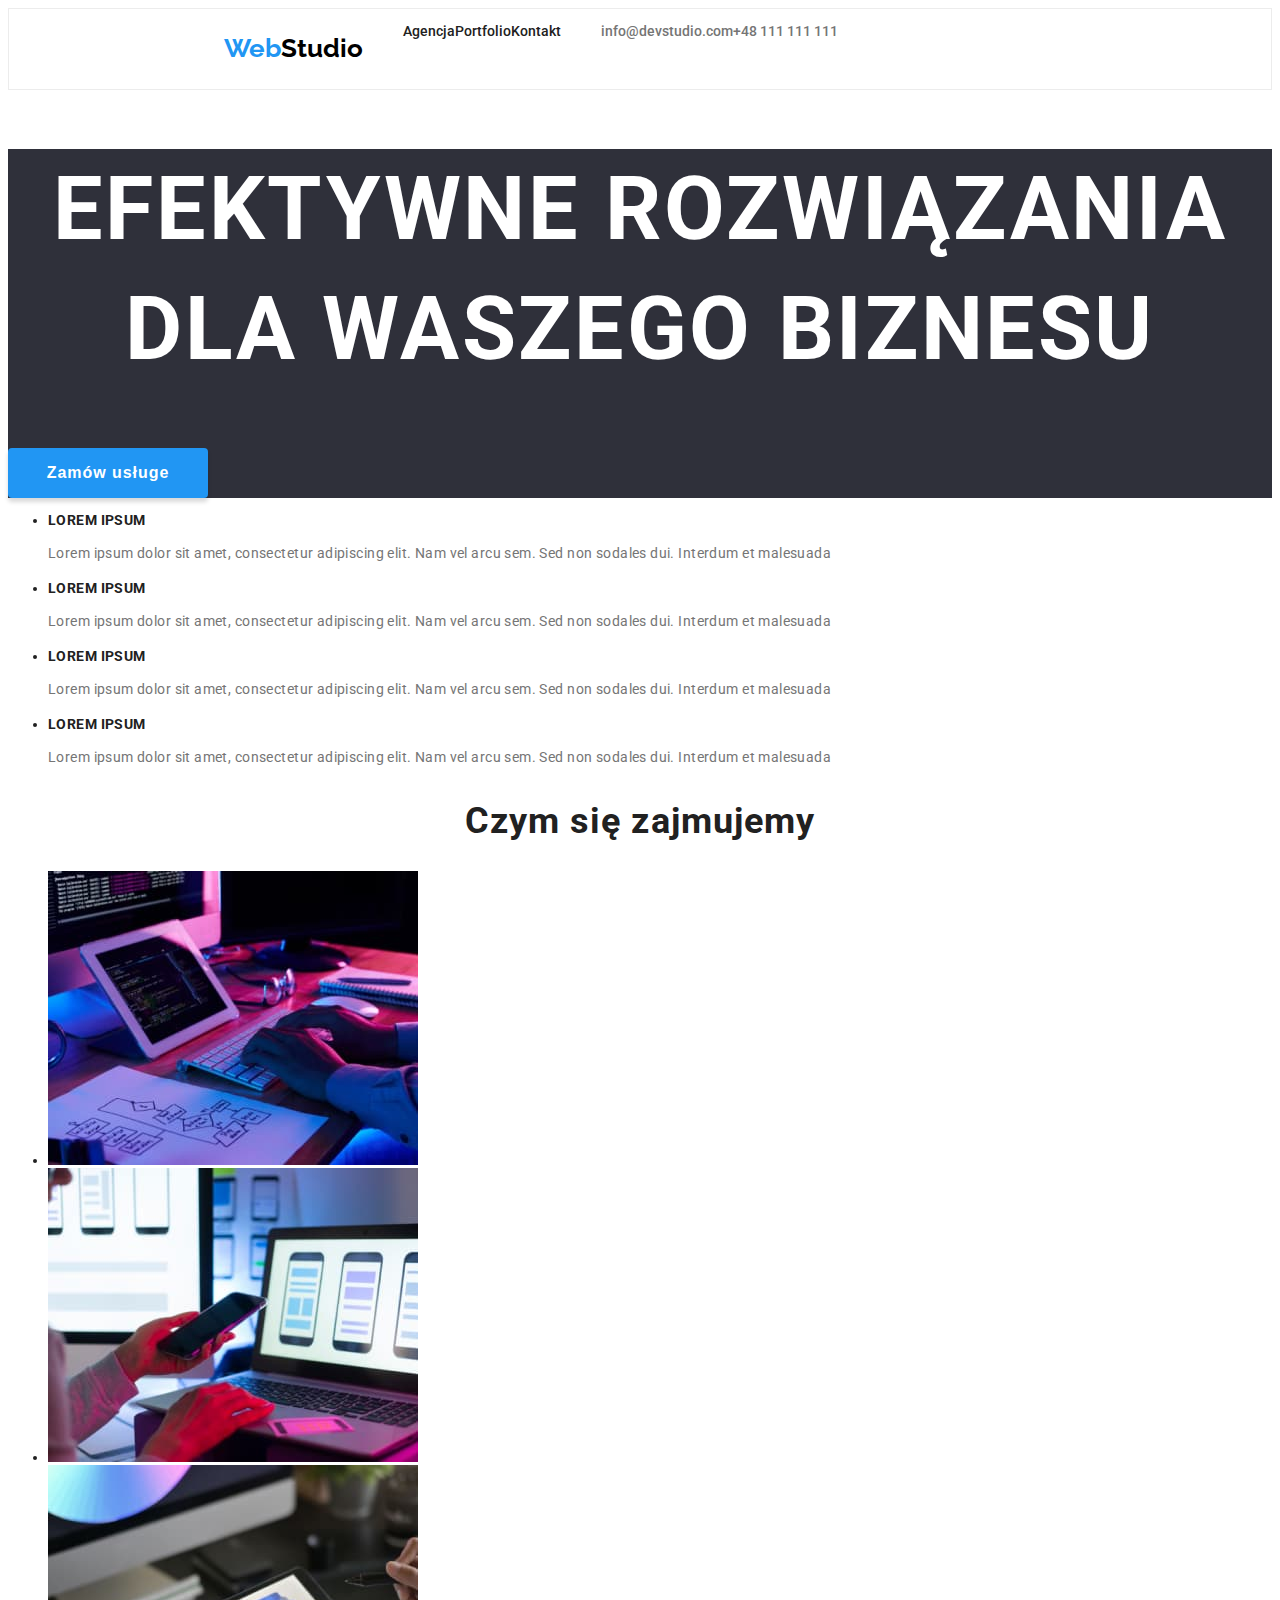
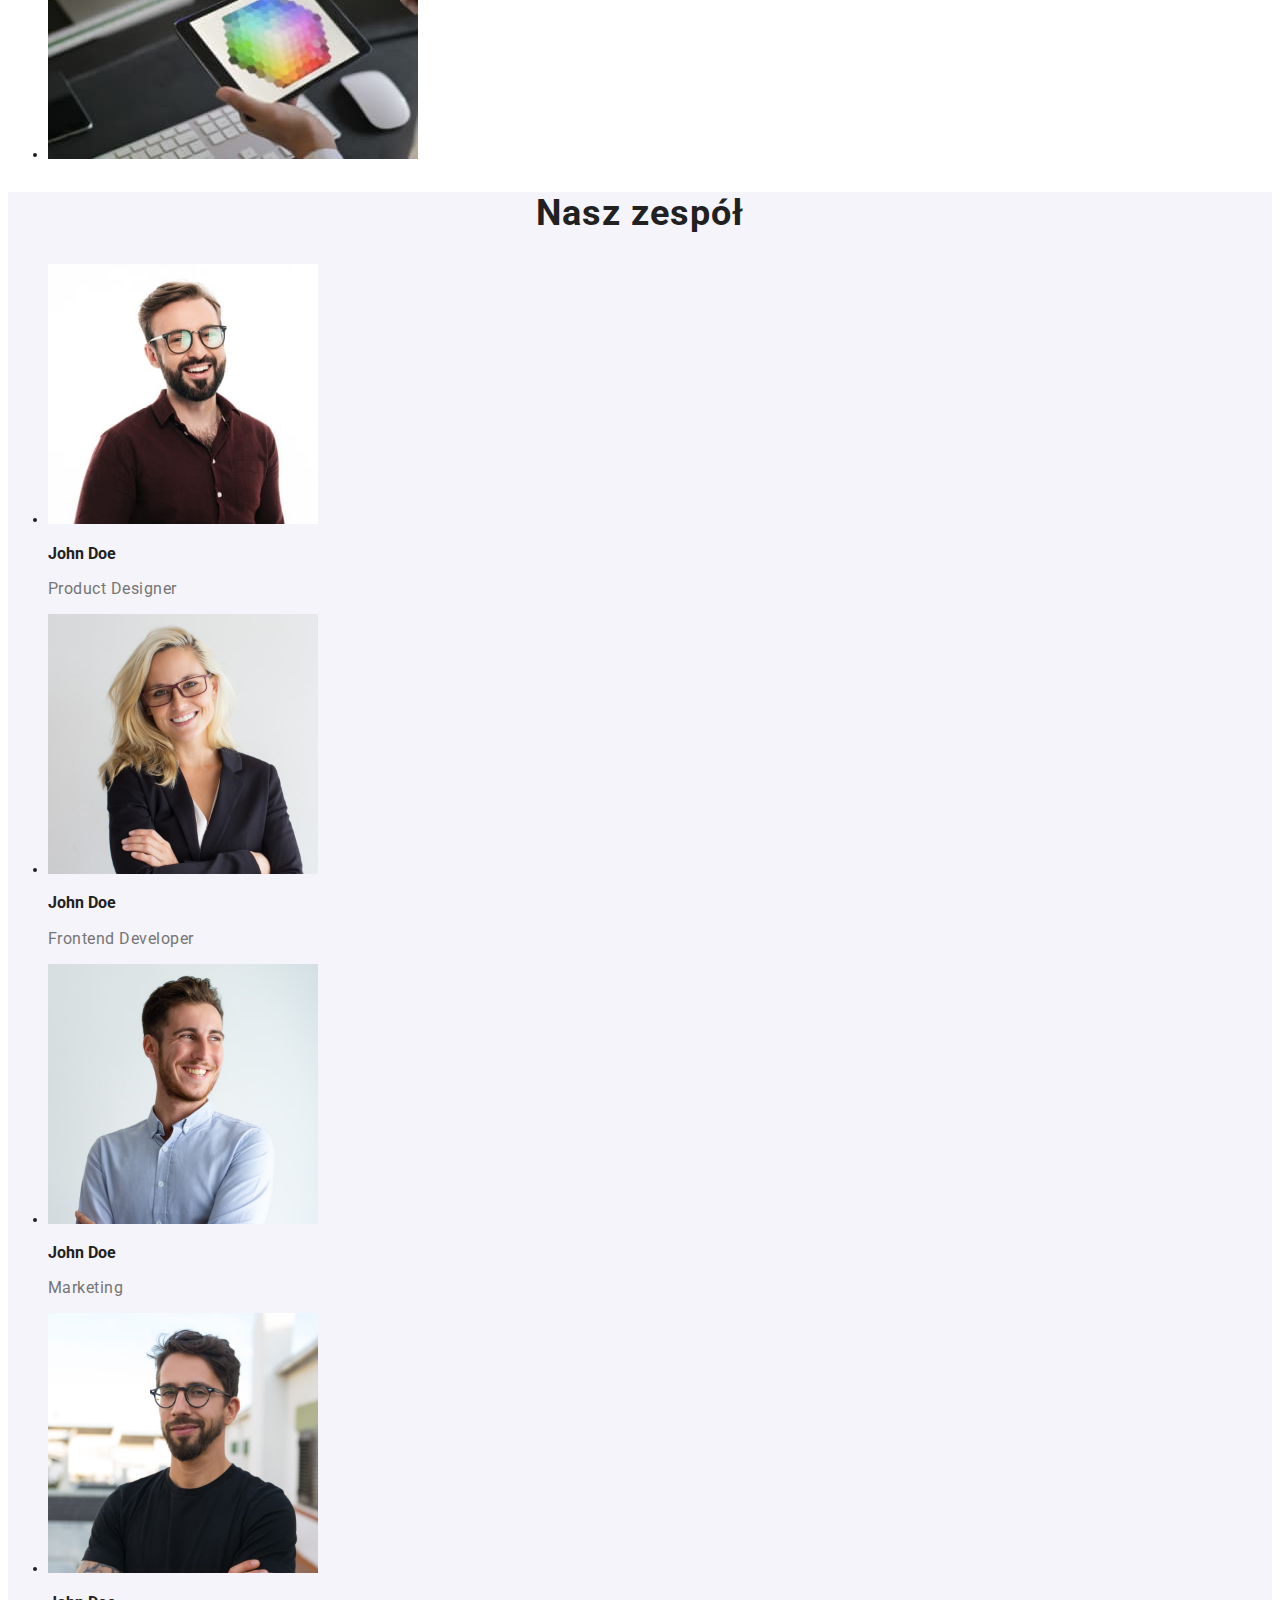
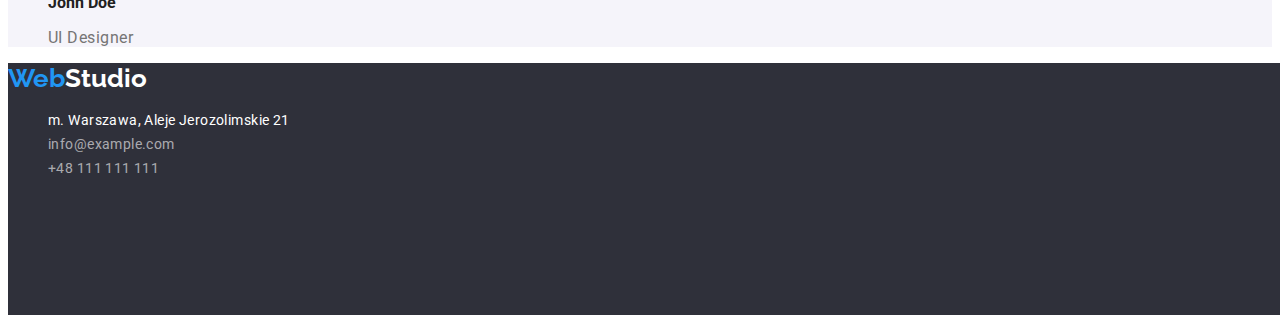
==== index.html @ daec0ac6 "First commit" ====
<!DOCTYPE html>
<html lang="en">
  <head>
    <meta charset="UTF-8" />
    <meta http-equiv="X-UA-Compatible" content="IE=edge" />
    <meta name="viewport" content="width=device-width, initial-scale=1.0" />
    <title>Main Page</title>
    <link rel="preconnect" href="https://fonts.googleapis.com" />
    <link rel="preconnect" href="https://fonts.gstatic.com" crossorigin />
    <link
      href="https://fonts.googleapis.com/css2?family=Open+Sans:wght@400;500;700;800&family=Raleway:wght@700&family=Roboto:wght@400;500;700;900&display=swap"
      rel="stylesheet"
    />
    <link rel="stylesheet" href="css/styles.css" />
  </head>
  <body>
    <header>
      <!--Logo-->
      <a href="index.html" class="logo">Web<span>Studio</span></a>
      <!--Navbar-->
      <nav class="nav-bar">
        <ul class="nav-list">
          <li><a href="index.html" class="nav-list-item">Agencja</a></li>
          <li><a href="portfolio.html" class="nav-list-item">Portfolio</a></li>
          <li><a href="#" class="nav-list-item">Kontakt</a></li>
        </ul>
      </nav>
      <!--Contact-->
      <ul class="contacts">
        <li>
          <a href="mailto:info@devstudio.com" class="cont-list-item"
            >info@devstudio.com</a
          >
        </li>
        <li>
          <a href="tel:+48111111111" class="cont-list-item">+48 111 111 111</a>
        </li>
      </ul>
    </header>
    <main>
      <!--Hero section-->
      <section class="hero-section">
        <h1>EFEKTYWNE ROZWIĄZANIA DLA WASZEGO BIZNESU</h1>
        <button type="button" class="hero-button">Zamów usługe</button>
      </section>
      <!--our services-->
      <div class="our-services">
        <ul class="our-services-list">
          <li class="our-services-list-item">
            <h3 class="our-services-title">LOREM IPSUM</h3>
            <p class="our-services-paragraph">
              Lorem ipsum dolor sit amet, consectetur adipiscing elit. Nam vel
              arcu sem. Sed non sodales dui. Interdum et malesuada
            </p>
          </li>
          <li class="our-services-list-item">
            <h3 class="our-services-title">LOREM IPSUM</h3>
            <p class="our-services-paragraph">
              Lorem ipsum dolor sit amet, consectetur adipiscing elit. Nam vel
              arcu sem. Sed non sodales dui. Interdum et malesuada
            </p>
          </li>
          <li class="our-services-list-item">
            <h3 class="our-services-title">LOREM IPSUM</h3>
            <p class="our-services-paragraph">
              Lorem ipsum dolor sit amet, consectetur adipiscing elit. Nam vel
              arcu sem. Sed non sodales dui. Interdum et malesuada
            </p>
          </li>
          <li class="our-services-list-item">
            <h3 class="our-services-title">LOREM IPSUM</h3>
            <p class="our-services-paragraph">
              Lorem ipsum dolor sit amet, consectetur adipiscing elit. Nam vel
              arcu sem. Sed non sodales dui. Interdum et malesuada
            </p>
          </li>
        </ul>
      </div>
      <!--what we do-->
      <section class="information">
        <h2 class="info-title">Czym się zajmujemy</h2>
        <ul class="info-list">
          <li class="info-list-item">
            <img src="images/pc.jpg" alt="PC" width="370" height="294" />
          </li>
          <li class="info-list-item">
            <img
              src="images/mobile.jpg"
              alt="Mobile"
              width="370"
              height="294"
            />
          </li>
          <li class="info-list-item">
            <img
              src="images/tablet.jpg"
              alt="Tablet"
              width="370"
              height="294"
            />
          </li>
        </ul>
      </section>
      <!--Our team-->
      <section class="our-team">
        <h2 class="our-team-title">Nasz zespół</h2>
        <ul class="our-team-list">
          <li class="our-team-list-item">
            <img
              src="images/img-3.jpg"
              alt="John Doe"
              width="270"
              height="260"
            />
            <h3 class="our-team-name">John Doe</h3>
            <p class="our-team-position">Product Designer</p>
          </li>
          <li class="our-team-list-item">
            <img
              src="images/img-2.jpg"
              alt="John Doe"
              width="270"
              height="260"
            />
            <h3>John Doe</h3>
            <p class="our-team-position">Frontend Developer</p>
          </li>
          <li class="our-team-list-item">
            <img
              src="images/img-1.jpg"
              alt="John Doe"
              width="270"
              height="260"
            />
            <h3>John Doe</h3>
            <p class="our-team-position">Marketing</p>
          </li>
          <li class="our-team-list-item">
            <img src="images/img.jpg" alt="John Doe" width="270" height="260" />
            <h3>John Doe</h3>
            <p class="our-team-position">UI Designer</p>
          </li>
        </ul>
      </section>
    </main>
    <footer class="footer-contacts">
      <!--Footer logo-->
      <a href="index.html" class="footer-logo">Web<span>Studio</span></a>
      <!--Address-->
      <address>
        <ul class="footer-contacts-list">
          <li class="footer-address">m. Warszawa, Aleje Jerozolimskie 21</li>
          <li>
            <a href="mailto:info@example.com" class="footer-mail-tel"
              >info@example.com</a
            >
          </li>
          <li>
            <a href="tel:+48111111111" class="footer-mail-tel"
              >+48 111 111 111</a
            >
          </li>
        </ul>
      </address>
    </footer>
  </body>
</html>
---- css/styles.css ----
:root {
  --main-font: 'Roboto', sans-serif;
  --second-font: 'Raleway', sans-serif;
  --headline-color: #212121;
  --paragraph-color: #757575;
  --hover-color: #2196f3;
  --background-color: #e5e5e5;
}

body {
  font-size: 14px;
  font-family: var(--main-font), 'Open Sans', sans-serif;
  color: #212121;
  background: #ffffff;
}
header {
  border: 1px solid #ececec;
  display: flex;
  flex-direction: row;
  height: 80px;
}
.nav-list {
  text-decoration: none;
  list-style-type: none;
  display: flex;
  flex-direction: row;
}
.contacts {
  text-decoration: none;
  display: flex;
  flex-direction: row;
  list-style-type: none;
}
/* logo */
.logo {
  font-family: var(--second-font);
  font-weight: 700;
  font-size: 26px;
  line-height: 1.19;
  text-decoration: none;
  color: var(--hover-color);
  margin: 24px 0 25px 215px;
}
.logo span {
  color: #000000;
}
/* nav */
.nav-list-item {
  font-family: var(--main-font);
  font-weight: 500;
  font-size: 14px;
  line-height: 1.142;
  color: #212121;
  text-decoration: none;
}
.nav-list-item:hover {
  color: var(--hover-color);
}
/* contacts */
.cont-list-item {
  font-family: var(--main-font);
  font-weight: 500;
  font-size: 14px;
  line-height: 1.142;
  color: #757575;
  text-decoration: none;
}
.cont-list-item:hover,
:focus {
  color: var(--hover-color);
}
/* main */
/* filters */
.filters-list {
  display: flex;
  flex-direction: row;
  list-style-type: none;
  margin: 94px auto 50px auto;
  justify-content: center;
}
.filters-button {
  font-family: var(--main-font);
  font-weight: 500;
  font-size: 16px;
  line-height: 1.625;
  text-align: center;
  color: var(--headline-color);
  border-radius: 4px;
  border-color: #f5f4fa;
  background-color: #f5f4fa;
  border: none;
  cursor: pointer;
}
.filters-button:hover,
.filters-button:focus {
  color: #ffffff;
  background-color: var(--hover-color);
  box-shadow: 0px 2px 2px 0px #0000001f;

  box-shadow: 0px 1px 2px 0px #00000014;

  box-shadow: 0px 3px 1px 0px #0000001a;
}
/* Projects */
.projects-list-item {
  border: 1px solid #eeeeee;
  width: 370px;
  height: 404px;
  margin: 30px;
  padding-bottom: 24px;
}
.projects-list-item h3 {
  font-weight: bold;
  font-size: 18px;
  line-height: 2em;
  letter-spacing: 0.06em;
  color: var(--headline-color);
  margin-left: 24px;
}
.projects-list-item p {
  font-weight: normal;
  font-size: 16px;
  line-height: 1.875em;
  letter-spacing: 0.03em;
  color: var(--paragraph-color);
  margin-left: 24px;
}
/* Footer */

.footer-logo {
  font-family: var(--second-font);
  font-weight: 700;
  font-size: 26px;
  line-height: 1.19;
  text-decoration: none;
  color: var(--hover-color);
}
.footer-logo span {
  color: #ffffff;
}
.footer-contacts {
  background: #2f303a;
  width: 1600px;
  height: 252px;
}
.footer-contacts-list {
  list-style-type: none;
}
.footer-address {
  font-weight: normal;
  font-size: 14px;
  line-height: 1.714em;
  letter-spacing: 0.03em;
  color: #ffffff;
}
.footer-mail-tel {
  font-weight: normal;
  font-size: 14px;
  line-height: 24px;
  letter-spacing: 0.03em;
  color: rgba(255, 255, 255, 0.6);
}
.footer-address,
.footer-mail-tel {
  font-style: normal;
  text-decoration: none;
}

/* Main page */
/* Hero section */
.hero-section {
  background: #2f303a;
  font-weight: 900;
  font-size: 44px;
  line-height: 1.363;
  text-align: center;
  letter-spacing: 0.06em;
  text-transform: uppercase;

  color: #ffffff;
}
.hero-button {
  background: #2196f3;
  box-shadow: 0px 4px 4px rgba(0, 0, 0, 0.15);
  border-radius: 4px;
  width: 200px;
  height: 50px;
  border: none;
  cursor: pointer;
  font-weight: bold;
  font-size: 16px;
  line-height: 1.875;
  display: flex;
  align-items: center;
  justify-content: center;
  letter-spacing: 0.06em;
  color: #ffffff;
}
/* Our services */

.our-services-title {
  font-weight: bold;
  font-size: 14px;
  line-height: 1.142;
  letter-spacing: 0.03em;
  text-transform: uppercase;
  color: #212121;
}
.info-title {
  font-weight: bold;
  font-size: 36px;
  line-height: 42px;
  text-align: center;
  letter-spacing: 0.03em;
  color: #212121;
}
.our-team {
  background-color: #f5f4fa;
}

.our-team-title {
  font-weight: bold;
  font-size: 36px;
  line-height: 42px;
  text-align: center;
  letter-spacing: 0.03em;
  color: #212121;
}

.our-services-paragraph {
  font-weight: normal;
  font-size: 14px;
  line-height: 1.714;
  letter-spacing: 0.03em;
  color: #757575;
}
.our-team-position {
  font-size: 16px;
  line-height: 1.187;
  letter-spacing: 0.03em;
  color: #757575;
}
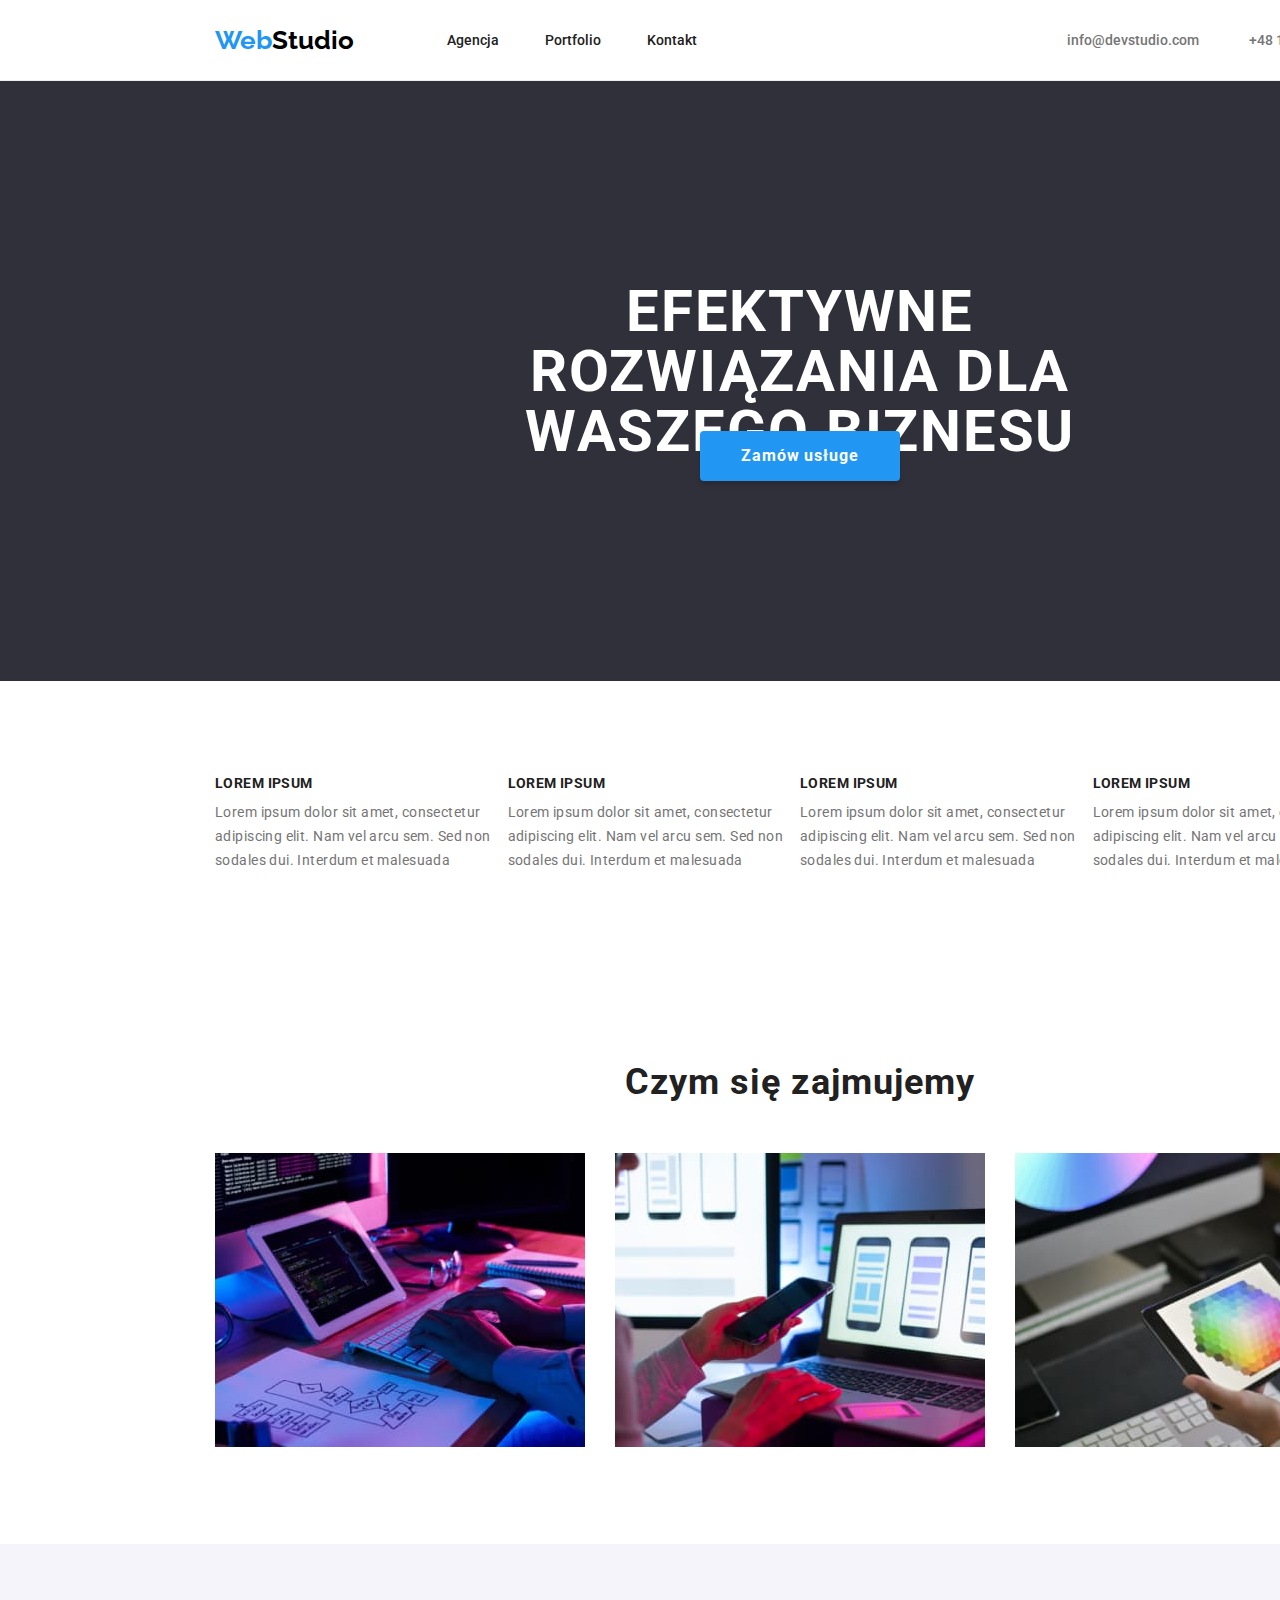
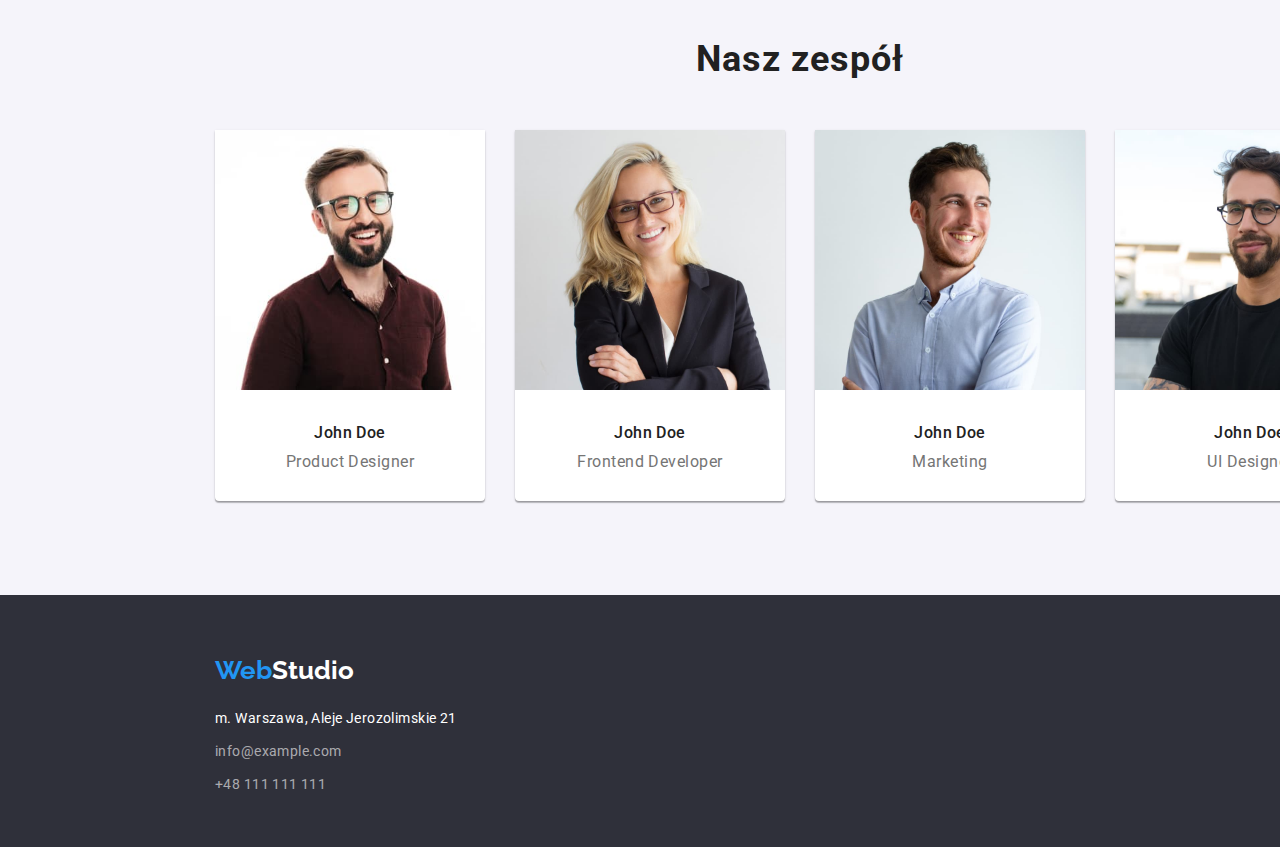
==== commit 5743a39a: "second commit" ====
--- a/index.html
+++ b/index.html
@@ -11,157 +11,189 @@
       href="https://fonts.googleapis.com/css2?family=Open+Sans:wght@400;500;700;800&family=Raleway:wght@700&family=Roboto:wght@400;500;700;900&display=swap"
       rel="stylesheet"
     />
+    <link
+      rel="stylesheet"
+      href="https://cdnjs.cloudflare.com/ajax/libs/modern-normalize/1.0.0/modern-normalize.min.css"
+    />
     <link rel="stylesheet" href="css/styles.css" />
   </head>
   <body>
     <header>
-      <!--Logo-->
-      <a href="index.html" class="logo">Web<span>Studio</span></a>
-      <!--Navbar-->
-      <nav class="nav-bar">
-        <ul class="nav-list">
-          <li><a href="index.html" class="nav-list-item">Agencja</a></li>
-          <li><a href="portfolio.html" class="nav-list-item">Portfolio</a></li>
-          <li><a href="#" class="nav-list-item">Kontakt</a></li>
-        </ul>
-      </nav>
-      <!--Contact-->
-      <ul class="contacts">
-        <li>
-          <a href="mailto:info@devstudio.com" class="cont-list-item"
-            >info@devstudio.com</a
-          >
-        </li>
-        <li>
-          <a href="tel:+48111111111" class="cont-list-item">+48 111 111 111</a>
-        </li>
-      </ul>
+      <div class="container">
+        <div class="header">
+          <!--Logo-->
+          <a href="index.html" class="logo">Web<span>Studio</span></a>
+          <!--Navbar-->
+          <div class="contacts-nav">
+            <nav class="nav-bar">
+              <ul class="nav-list">
+                <li><a href="index.html" class="nav-list-item">Agencja</a></li>
+                <li>
+                  <a href="portfolio.html" class="nav-list-item">Portfolio</a>
+                </li>
+                <li><a href="#" class="nav-list-item">Kontakt</a></li>
+              </ul>
+            </nav>
+
+            <!--Contact-->
+            <ul class="contacts">
+              <li>
+                <a href="mailto:info@devstudio.com" class="cont-list-item"
+                  >info@devstudio.com</a
+                >
+              </li>
+              <li>
+                <a href="tel:+48111111111" class="cont-list-item"
+                  >+48 111 111 111</a
+                >
+              </li>
+            </ul>
+          </div>
+        </div>
+      </div>
     </header>
     <main>
       <!--Hero section-->
       <section class="hero-section">
-        <h1>EFEKTYWNE ROZWIĄZANIA DLA WASZEGO BIZNESU</h1>
-        <button type="button" class="hero-button">Zamów usługe</button>
+        <div class="hero">
+          <div class="hero-header">
+            <h1>EFEKTYWNE ROZWIĄZANIA DLA WASZEGO BIZNESU</h1>
+          </div>
+          <button type="button" class="hero-button">Zamów usługe</button>
+        </div>
       </section>
-      <!--our services-->
-      <div class="our-services">
-        <ul class="our-services-list">
-          <li class="our-services-list-item">
-            <h3 class="our-services-title">LOREM IPSUM</h3>
-            <p class="our-services-paragraph">
-              Lorem ipsum dolor sit amet, consectetur adipiscing elit. Nam vel
-              arcu sem. Sed non sodales dui. Interdum et malesuada
-            </p>
-          </li>
-          <li class="our-services-list-item">
-            <h3 class="our-services-title">LOREM IPSUM</h3>
-            <p class="our-services-paragraph">
-              Lorem ipsum dolor sit amet, consectetur adipiscing elit. Nam vel
-              arcu sem. Sed non sodales dui. Interdum et malesuada
-            </p>
-          </li>
-          <li class="our-services-list-item">
-            <h3 class="our-services-title">LOREM IPSUM</h3>
-            <p class="our-services-paragraph">
-              Lorem ipsum dolor sit amet, consectetur adipiscing elit. Nam vel
-              arcu sem. Sed non sodales dui. Interdum et malesuada
-            </p>
-          </li>
-          <li class="our-services-list-item">
-            <h3 class="our-services-title">LOREM IPSUM</h3>
-            <p class="our-services-paragraph">
-              Lorem ipsum dolor sit amet, consectetur adipiscing elit. Nam vel
-              arcu sem. Sed non sodales dui. Interdum et malesuada
-            </p>
-          </li>
-        </ul>
+      <div class="container">
+        <!--our services-->
+        <div class="our-services section">
+          <ul class="our-services-list">
+            <li class="our-services-list-item">
+              <h3 class="our-services-title">LOREM IPSUM</h3>
+              <p class="our-services-paragraph">
+                Lorem ipsum dolor sit amet, consectetur adipiscing elit. Nam vel
+                arcu sem. Sed non sodales dui. Interdum et malesuada
+              </p>
+            </li>
+            <li class="our-services-list-item">
+              <h3 class="our-services-title">LOREM IPSUM</h3>
+              <p class="our-services-paragraph">
+                Lorem ipsum dolor sit amet, consectetur adipiscing elit. Nam vel
+                arcu sem. Sed non sodales dui. Interdum et malesuada
+              </p>
+            </li>
+            <li class="our-services-list-item">
+              <h3 class="our-services-title">LOREM IPSUM</h3>
+              <p class="our-services-paragraph">
+                Lorem ipsum dolor sit amet, consectetur adipiscing elit. Nam vel
+                arcu sem. Sed non sodales dui. Interdum et malesuada
+              </p>
+            </li>
+            <li class="our-services-list-item">
+              <h3 class="our-services-title">LOREM IPSUM</h3>
+              <p class="our-services-paragraph">
+                Lorem ipsum dolor sit amet, consectetur adipiscing elit. Nam vel
+                arcu sem. Sed non sodales dui. Interdum et malesuada
+              </p>
+            </li>
+          </ul>
+        </div>
       </div>
       <!--what we do-->
-      <section class="information">
-        <h2 class="info-title">Czym się zajmujemy</h2>
-        <ul class="info-list">
-          <li class="info-list-item">
-            <img src="images/pc.jpg" alt="PC" width="370" height="294" />
-          </li>
-          <li class="info-list-item">
-            <img
-              src="images/mobile.jpg"
-              alt="Mobile"
-              width="370"
-              height="294"
-            />
-          </li>
-          <li class="info-list-item">
-            <img
-              src="images/tablet.jpg"
-              alt="Tablet"
-              width="370"
-              height="294"
-            />
-          </li>
-        </ul>
-      </section>
+      <div class="container">
+        <section class="information section">
+          <h2 class="info-title">Czym się zajmujemy</h2>
+          <ul class="info-list">
+            <li class="info-list-item">
+              <img src="images/pc.jpg" alt="PC" width="370" height="294" />
+            </li>
+            <li class="info-list-item">
+              <img
+                src="images/mobile.jpg"
+                alt="Mobile"
+                width="370"
+                height="294"
+              />
+            </li>
+            <li class="info-list-item">
+              <img
+                src="images/tablet.jpg"
+                alt="Tablet"
+                width="370"
+                height="294"
+              />
+            </li>
+          </ul>
+        </section>
+      </div>
       <!--Our team-->
-      <section class="our-team">
-        <h2 class="our-team-title">Nasz zespół</h2>
-        <ul class="our-team-list">
-          <li class="our-team-list-item">
-            <img
-              src="images/img-3.jpg"
-              alt="John Doe"
-              width="270"
-              height="260"
-            />
-            <h3 class="our-team-name">John Doe</h3>
-            <p class="our-team-position">Product Designer</p>
-          </li>
-          <li class="our-team-list-item">
-            <img
-              src="images/img-2.jpg"
-              alt="John Doe"
-              width="270"
-              height="260"
-            />
-            <h3>John Doe</h3>
-            <p class="our-team-position">Frontend Developer</p>
-          </li>
-          <li class="our-team-list-item">
-            <img
-              src="images/img-1.jpg"
-              alt="John Doe"
-              width="270"
-              height="260"
-            />
-            <h3>John Doe</h3>
-            <p class="our-team-position">Marketing</p>
-          </li>
-          <li class="our-team-list-item">
-            <img src="images/img.jpg" alt="John Doe" width="270" height="260" />
-            <h3>John Doe</h3>
-            <p class="our-team-position">UI Designer</p>
-          </li>
-        </ul>
+      <section class="our-team section">
+        <div class="container">
+          <h2 class="our-team-title">Nasz zespół</h2>
+          <ul class="our-team-list">
+            <li class="our-team-list-item">
+              <img
+                src="images/img-3.jpg"
+                alt="John Doe"
+                width="270"
+                height="260"
+              />
+              <h3 class="our-team-name">John Doe</h3>
+              <p class="our-team-position">Product Designer</p>
+            </li>
+            <li class="our-team-list-item">
+              <img
+                src="images/img-2.jpg"
+                alt="John Doe"
+                width="270"
+                height="260"
+              />
+              <h3 class="our-team-name">John Doe</h3>
+              <p class="our-team-position">Frontend Developer</p>
+            </li>
+            <li class="our-team-list-item">
+              <img
+                src="images/img-1.jpg"
+                alt="John Doe"
+                width="270"
+                height="260"
+              />
+              <h3 class="our-team-name">John Doe</h3>
+              <p class="our-team-position">Marketing</p>
+            </li>
+            <li class="our-team-list-item">
+              <img
+                src="images/img.jpg"
+                alt="John Doe"
+                width="270"
+                height="260"
+              />
+              <h3 class="our-team-name">John Doe</h3>
+              <p class="our-team-position">UI Designer</p>
+            </li>
+          </ul>
+        </div>
       </section>
     </main>
     <footer class="footer-contacts">
-      <!--Footer logo-->
-      <a href="index.html" class="footer-logo">Web<span>Studio</span></a>
-      <!--Address-->
-      <address>
-        <ul class="footer-contacts-list">
-          <li class="footer-address">m. Warszawa, Aleje Jerozolimskie 21</li>
-          <li>
-            <a href="mailto:info@example.com" class="footer-mail-tel"
-              >info@example.com</a
-            >
-          </li>
-          <li>
-            <a href="tel:+48111111111" class="footer-mail-tel"
-              >+48 111 111 111</a
-            >
-          </li>
-        </ul>
-      </address>
+      <div class="container">
+        <!--Footer logo-->
+        <a href="index.html" class="footer-logo">Web<span>Studio</span></a>
+        <!--Address-->
+        <address>
+          <ul class="footer-contacts-list">
+            <li class="footer-address">m. Warszawa, Aleje Jerozolimskie 21</li>
+            <li class="footer-contacts-list-item">
+              <a href="mailto:info@example.com" class="footer-mail-tel"
+                >info@example.com</a
+              >
+            </li>
+            <li class="footer-contacts-list-item">
+              <a href="tel:+48111111111" class="footer-mail-tel"
+                >+48 111 111 111</a
+              >
+            </li>
+          </ul>
+        </address>
+      </div>
     </footer>
   </body>
 </html>
--- a/css/styles.css
+++ b/css/styles.css
@@ -13,23 +13,94 @@
   color: #212121;
   background: #ffffff;
 }
+.container {
+  width: 1200px;
+  padding: 0 15px;
+  margin: 0 200px;
+}
+.section {
+  padding-top: 94px;
+  padding-bottom: 94px;
+}
+h1,
+h2,
+h3,
+p,
+ul,
+li {
+  margin: 0 0;
+  list-style: none;
+}
+ul {
+  padding: 0;
+}
 header {
-  border: 1px solid #ececec;
-  display: flex;
-  flex-direction: row;
+  border-bottom: 1px solid #ececec;
+}
+.header {
+  display: flex;
+  align-items: center;
+  justify-content: start;
   height: 80px;
 }
+.nav-bar {
+  display: flex;
+  flex-direction: row;
+  align-items: center;
+  justify-content: start;
+  margin-right: 324px;
+}
+.contacts-nav {
+  display: flex;
+  flex-direction: row;
+  align-items: center;
+  justify-content: end;
+}
+.contacts li:not(:last-child) {
+  margin-right: 50px;
+  flex-wrap: nowrap;
+}
+/* nav */
 .nav-list {
   text-decoration: none;
   list-style-type: none;
   display: flex;
   flex-direction: row;
 }
+.nav-list-item {
+  margin-right: 46px;
+}
+.nav-list-item {
+  font-family: var(--main-font);
+  font-weight: 500;
+  font-size: 14px;
+  line-height: 1.142;
+  color: #212121;
+  text-decoration: none;
+}
+.nav-list-item:hover {
+  color: var(--hover-color);
+}
+
+/* contacts */
 .contacts {
   text-decoration: none;
   display: flex;
   flex-direction: row;
   list-style-type: none;
+}
+
+.cont-list-item {
+  font-family: var(--main-font);
+  font-weight: 500;
+  font-size: 14px;
+  line-height: 1.142;
+  color: #757575;
+  text-decoration: none;
+}
+.cont-list-item:hover,
+:focus {
+  color: var(--hover-color);
 }
 /* logo */
 .logo {
@@ -39,45 +110,28 @@
   line-height: 1.19;
   text-decoration: none;
   color: var(--hover-color);
-  margin: 24px 0 25px 215px;
+  margin-right: 93px;
 }
 .logo span {
   color: #000000;
 }
-/* nav */
-.nav-list-item {
-  font-family: var(--main-font);
-  font-weight: 500;
-  font-size: 14px;
-  line-height: 1.142;
-  color: #212121;
-  text-decoration: none;
-}
-.nav-list-item:hover {
-  color: var(--hover-color);
-}
-/* contacts */
-.cont-list-item {
-  font-family: var(--main-font);
-  font-weight: 500;
-  font-size: 14px;
-  line-height: 1.142;
-  color: #757575;
-  text-decoration: none;
-}
-.cont-list-item:hover,
-:focus {
-  color: var(--hover-color);
-}
+
 /* main */
 /* filters */
+.filters {
+  padding-bottom: 50px;
+}
 .filters-list {
   display: flex;
   flex-direction: row;
   list-style-type: none;
-  margin: 94px auto 50px auto;
   justify-content: center;
 }
+.filters-list-item {
+  margin-right: 8px;
+  margin-left: 0;
+}
+
 .filters-button {
   font-family: var(--main-font);
   font-weight: 500;
@@ -90,6 +144,7 @@
   background-color: #f5f4fa;
   border: none;
   cursor: pointer;
+  padding: 6px 22px;
 }
 .filters-button:hover,
 .filters-button:focus {
@@ -102,13 +157,32 @@
   box-shadow: 0px 3px 1px 0px #0000001a;
 }
 /* Projects */
+.projects-list {
+  list-style-type: none;
+  display: flex;
+  flex-direction: row;
+  flex-wrap: wrap;
+  margin-left: -30px;
+  margin-bottom: -30px;
+}
 .projects-list-item {
-  border: 1px solid #eeeeee;
   width: 370px;
   height: 404px;
-  margin: 30px;
-  padding-bottom: 24px;
-}
+  margin-left: 30px;
+  margin-bottom: 30px;
+  flex-basis: calc(100% / 3 - 30px);
+}
+.projects-list-item img {
+  display: block;
+}
+.border {
+  border-right: 1px solid #eeeeee;
+  border-bottom: 1px solid #eeeeee;
+  border-left: 1px solid #eeeeee;
+  width: 370px;
+  height: 110px;
+}
+
 .projects-list-item h3 {
   font-weight: bold;
   font-size: 18px;
@@ -142,9 +216,11 @@
   background: #2f303a;
   width: 1600px;
   height: 252px;
+  padding-top: 60px;
 }
 .footer-contacts-list {
   list-style-type: none;
+  margin-top: 20px;
 }
 .footer-address {
   font-weight: normal;
@@ -164,20 +240,18 @@
 .footer-mail-tel {
   font-style: normal;
   text-decoration: none;
+}
+.footer-address,
+.footer-contacts-list-item {
+  margin-bottom: 9px;
 }
 
 /* Main page */
 /* Hero section */
 .hero-section {
   background: #2f303a;
-  font-weight: 900;
-  font-size: 44px;
-  line-height: 1.363;
-  text-align: center;
-  letter-spacing: 0.06em;
-  text-transform: uppercase;
-
-  color: #ffffff;
+  height: 600px;
+  width: 1600px;
 }
 .hero-button {
   background: #2196f3;
@@ -190,14 +264,43 @@
   font-weight: bold;
   font-size: 16px;
   line-height: 1.875;
-  display: flex;
-  align-items: center;
+  letter-spacing: 0.06em;
+  color: #ffffff;
+  margin-top: 30px;
+}
+.hero-header {
+  font-family: Roboto;
+  font-style: normal;
+  font-weight: 900;
+  font-size: 29px;
+  line-height: 60px;
+  text-align: center;
+  letter-spacing: 0.06em;
+  text-transform: uppercase;
+  height: 120px;
+  width: 696px;
+  color: #ffffff;
+}
+.hero {
+  /* margin-top: 200px;
+  margin: auto auto;
+  display: flex;
+  align-content: center;
   justify-content: center;
-  letter-spacing: 0.06em;
-  color: #ffffff;
+  flex-wrap: wrap; */
+  text-align: center;
+  padding: 200px 452px;
 }
 /* Our services */
 
+.our-services-list,
+.info-list,
+.our-team-list {
+  display: flex;
+  flex-direction: row;
+  justify-content: space-between;
+}
+
 .our-services-title {
   font-weight: bold;
   font-size: 14px;
@@ -205,7 +308,9 @@
   letter-spacing: 0.03em;
   text-transform: uppercase;
   color: #212121;
-}
+  margin-bottom: 10px;
+}
+
 .info-title {
   font-weight: bold;
   font-size: 36px;
@@ -213,9 +318,17 @@
   text-align: center;
   letter-spacing: 0.03em;
   color: #212121;
+  margin-bottom: 50px;
+}
+
+.info-list-item:not(:last-child) {
+  margin-right: 30px;
 }
 .our-team {
   background-color: #f5f4fa;
+  padding-top: 94px;
+  padding-bottom: 94px;
+  width: 1600px;
 }
 
 .our-team-title {
@@ -225,6 +338,16 @@
   text-align: center;
   letter-spacing: 0.03em;
   color: #212121;
+  margin-bottom: 50px;
+}
+
+.our-team-list-item {
+  background: #ffffff;
+  /* material shadow v1 */
+
+  box-shadow: 0px 1px 3px rgba(0, 0, 0, 0.12), 0px 1px 1px rgba(0, 0, 0, 0.14),
+    0px 2px 1px rgba(0, 0, 0, 0.2);
+  border-radius: 0px 0px 4px 4px;
 }
 
 .our-services-paragraph {
@@ -234,9 +357,25 @@
   letter-spacing: 0.03em;
   color: #757575;
 }
+.our-team-name {
+  font-family: Roboto;
+  font-style: normal;
+  font-weight: 500;
+  font-size: 16px;
+  line-height: 19px;
+  text-align: center;
+  letter-spacing: 0.03em;
+
+  color: #212121;
+
+  margin-top: 30px;
+}
 .our-team-position {
   font-size: 16px;
   line-height: 1.187;
   letter-spacing: 0.03em;
   color: #757575;
-}
+  margin-bottom: 30px;
+  margin-top: 10px;
+  text-align: center;
+}
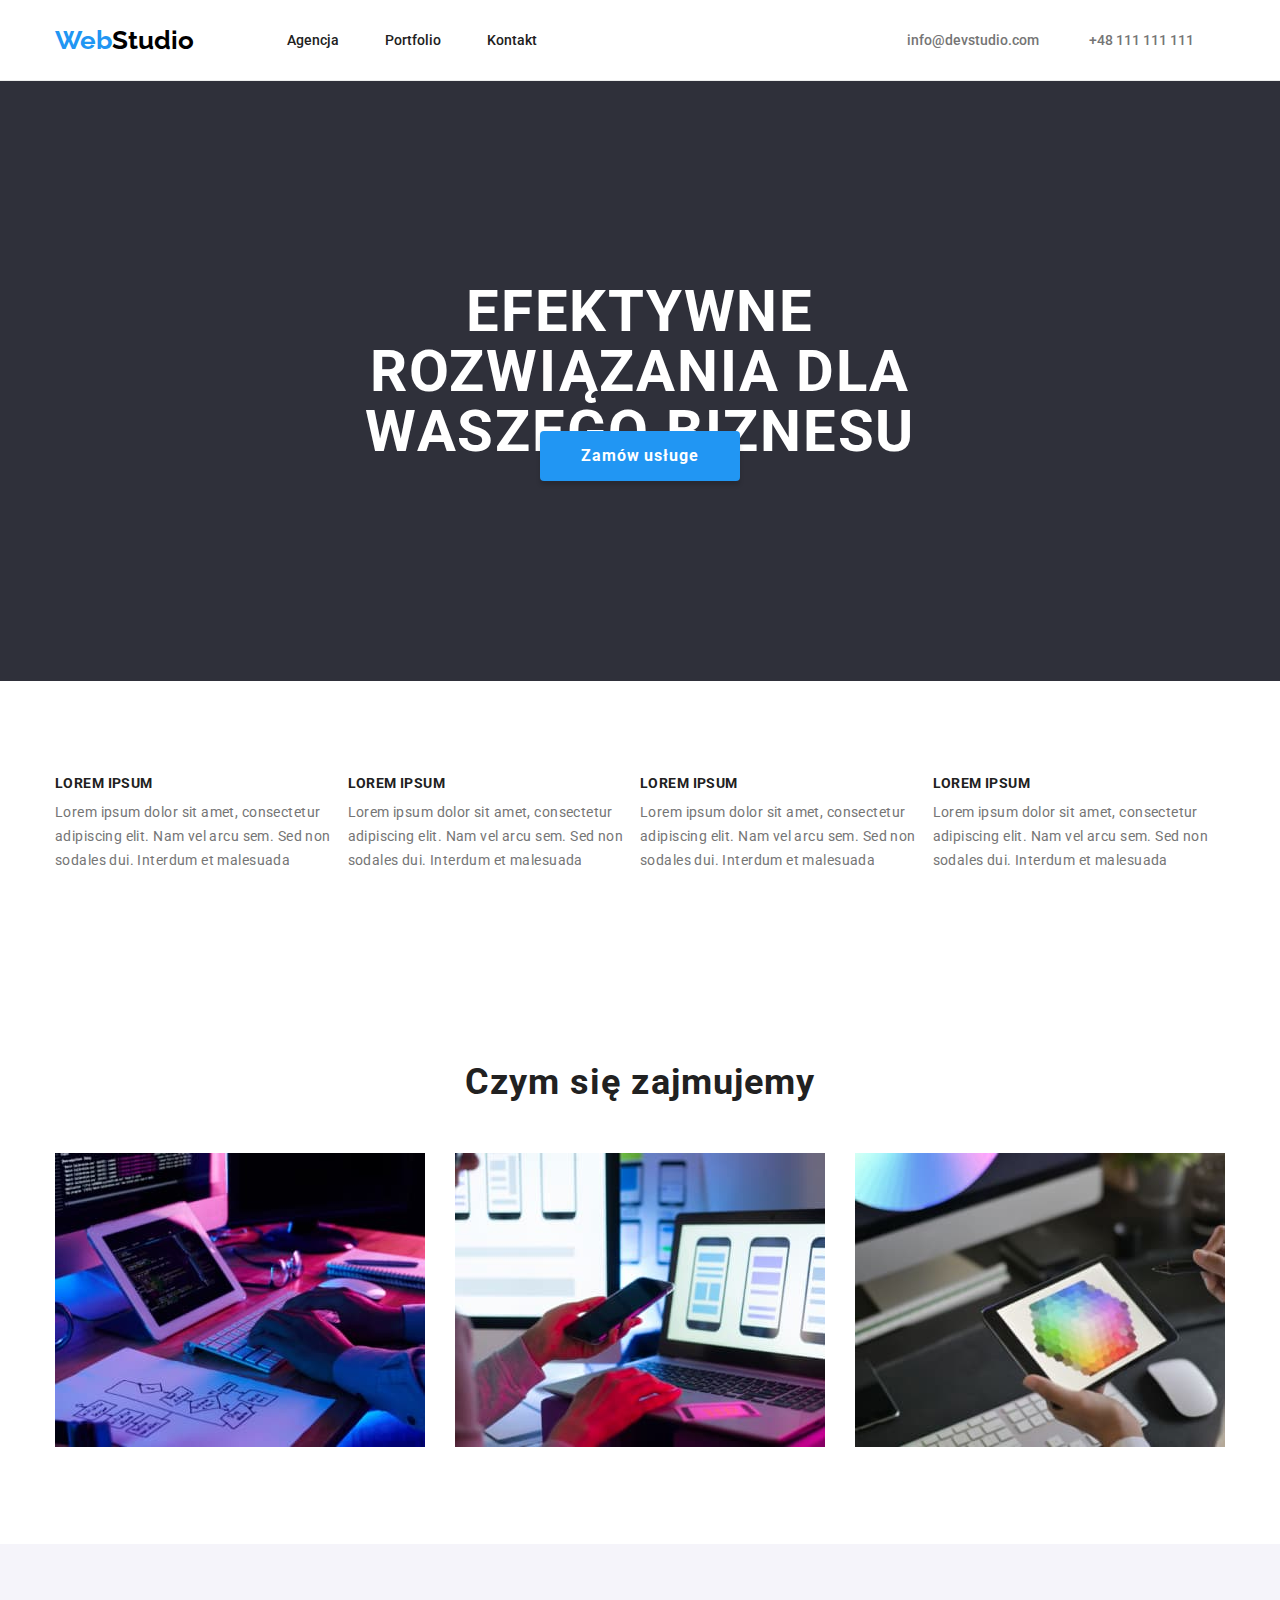
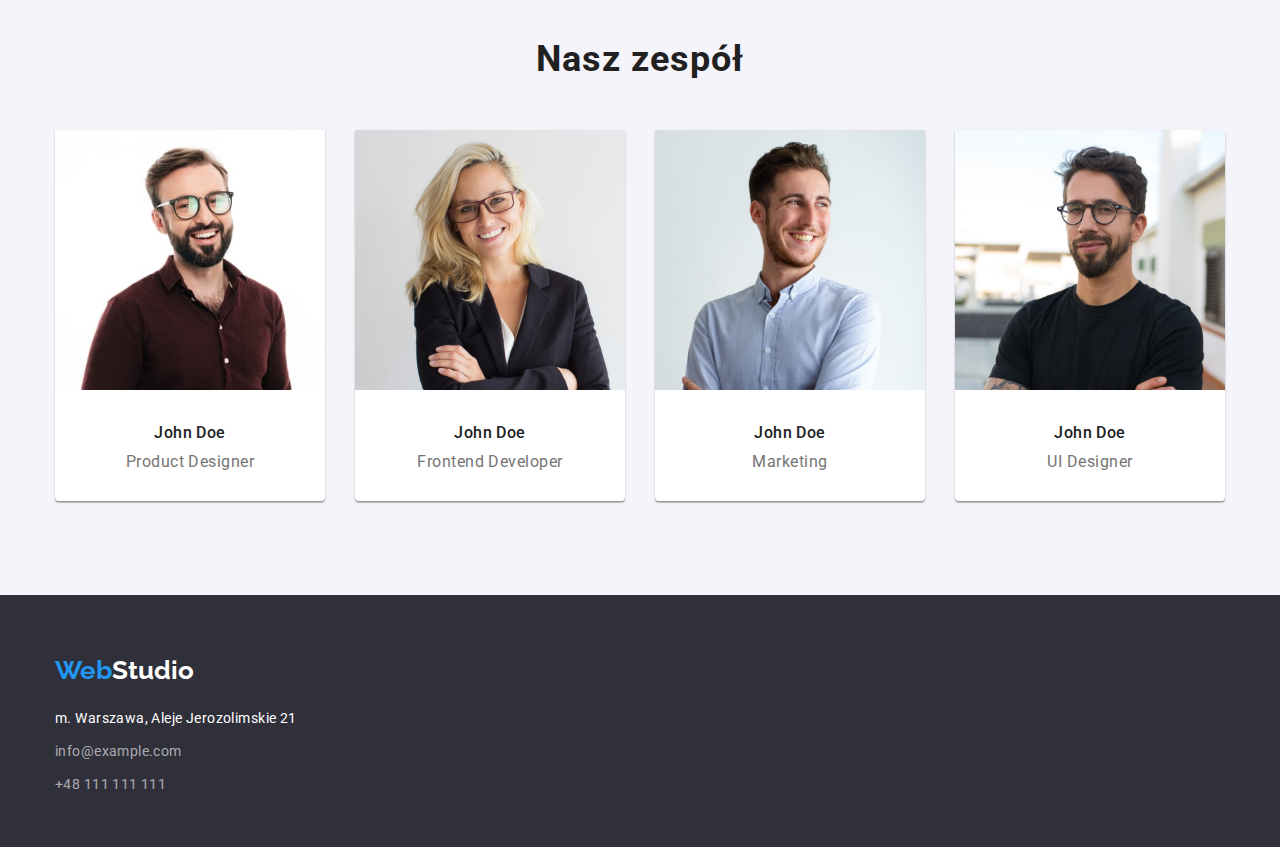
==== commit 13eeae75: "last commit" ====
--- a/index.html
+++ b/index.html
@@ -62,68 +62,72 @@
           <button type="button" class="hero-button">Zamów usługe</button>
         </div>
       </section>
-      <div class="container">
-        <!--our services-->
-        <div class="our-services section">
-          <ul class="our-services-list">
-            <li class="our-services-list-item">
-              <h3 class="our-services-title">LOREM IPSUM</h3>
-              <p class="our-services-paragraph">
-                Lorem ipsum dolor sit amet, consectetur adipiscing elit. Nam vel
-                arcu sem. Sed non sodales dui. Interdum et malesuada
-              </p>
-            </li>
-            <li class="our-services-list-item">
-              <h3 class="our-services-title">LOREM IPSUM</h3>
-              <p class="our-services-paragraph">
-                Lorem ipsum dolor sit amet, consectetur adipiscing elit. Nam vel
-                arcu sem. Sed non sodales dui. Interdum et malesuada
-              </p>
-            </li>
-            <li class="our-services-list-item">
-              <h3 class="our-services-title">LOREM IPSUM</h3>
-              <p class="our-services-paragraph">
-                Lorem ipsum dolor sit amet, consectetur adipiscing elit. Nam vel
-                arcu sem. Sed non sodales dui. Interdum et malesuada
-              </p>
-            </li>
-            <li class="our-services-list-item">
-              <h3 class="our-services-title">LOREM IPSUM</h3>
-              <p class="our-services-paragraph">
-                Lorem ipsum dolor sit amet, consectetur adipiscing elit. Nam vel
-                arcu sem. Sed non sodales dui. Interdum et malesuada
-              </p>
-            </li>
-          </ul>
-        </div>
-      </div>
+      <section class="articles">
+        <div class="container">
+          <!--our services-->
+          <div class="our-services section">
+            <ul class="our-services-list">
+              <li class="our-services-list-item">
+                <h3 class="our-services-title">LOREM IPSUM</h3>
+                <p class="our-services-paragraph">
+                  Lorem ipsum dolor sit amet, consectetur adipiscing elit. Nam
+                  vel arcu sem. Sed non sodales dui. Interdum et malesuada
+                </p>
+              </li>
+              <li class="our-services-list-item">
+                <h3 class="our-services-title">LOREM IPSUM</h3>
+                <p class="our-services-paragraph">
+                  Lorem ipsum dolor sit amet, consectetur adipiscing elit. Nam
+                  vel arcu sem. Sed non sodales dui. Interdum et malesuada
+                </p>
+              </li>
+              <li class="our-services-list-item">
+                <h3 class="our-services-title">LOREM IPSUM</h3>
+                <p class="our-services-paragraph">
+                  Lorem ipsum dolor sit amet, consectetur adipiscing elit. Nam
+                  vel arcu sem. Sed non sodales dui. Interdum et malesuada
+                </p>
+              </li>
+              <li class="our-services-list-item">
+                <h3 class="our-services-title">LOREM IPSUM</h3>
+                <p class="our-services-paragraph">
+                  Lorem ipsum dolor sit amet, consectetur adipiscing elit. Nam
+                  vel arcu sem. Sed non sodales dui. Interdum et malesuada
+                </p>
+              </li>
+            </ul>
+          </div>
+        </div>
+      </section>
       <!--what we do-->
-      <div class="container">
-        <section class="information section">
-          <h2 class="info-title">Czym się zajmujemy</h2>
-          <ul class="info-list">
-            <li class="info-list-item">
-              <img src="images/pc.jpg" alt="PC" width="370" height="294" />
-            </li>
-            <li class="info-list-item">
-              <img
-                src="images/mobile.jpg"
-                alt="Mobile"
-                width="370"
-                height="294"
-              />
-            </li>
-            <li class="info-list-item">
-              <img
-                src="images/tablet.jpg"
-                alt="Tablet"
-                width="370"
-                height="294"
-              />
-            </li>
-          </ul>
-        </section>
-      </div>
+      <section class="what-we-do">
+        <div class="container">
+          <section class="information section">
+            <h2 class="info-title">Czym się zajmujemy</h2>
+            <ul class="info-list">
+              <li class="info-list-item">
+                <img src="images/pc.jpg" alt="PC" width="370" height="294" />
+              </li>
+              <li class="info-list-item">
+                <img
+                  src="images/mobile.jpg"
+                  alt="Mobile"
+                  width="370"
+                  height="294"
+                />
+              </li>
+              <li class="info-list-item">
+                <img
+                  src="images/tablet.jpg"
+                  alt="Tablet"
+                  width="370"
+                  height="294"
+                />
+              </li>
+            </ul>
+          </section>
+        </div>
+      </section>
       <!--Our team-->
       <section class="our-team section">
         <div class="container">
--- a/css/styles.css
+++ b/css/styles.css
@@ -16,7 +16,7 @@
 .container {
   width: 1200px;
   padding: 0 15px;
-  margin: 0 200px;
+  margin: 0 auto;
 }
 .section {
   padding-top: 94px;
@@ -214,7 +214,6 @@
 }
 .footer-contacts {
   background: #2f303a;
-  width: 1600px;
   height: 252px;
   padding-top: 60px;
 }
@@ -251,7 +250,9 @@
 .hero-section {
   background: #2f303a;
   height: 600px;
-  width: 1600px;
+  display: flex;
+  align-items: center;
+  justify-content: center;
 }
 .hero-button {
   background: #2196f3;
@@ -282,14 +283,9 @@
   color: #ffffff;
 }
 .hero {
-  /* margin-top: 200px;
-  margin: auto auto;
-  display: flex;
-  align-content: center;
-  justify-content: center;
-  flex-wrap: wrap; */
-  text-align: center;
-  padding: 200px 452px;
+  display: flex;
+  flex-direction: column;
+  align-items: center;
 }
 /* Our services */
 
@@ -328,7 +324,6 @@
   background-color: #f5f4fa;
   padding-top: 94px;
   padding-bottom: 94px;
-  width: 1600px;
 }
 
 .our-team-title {
